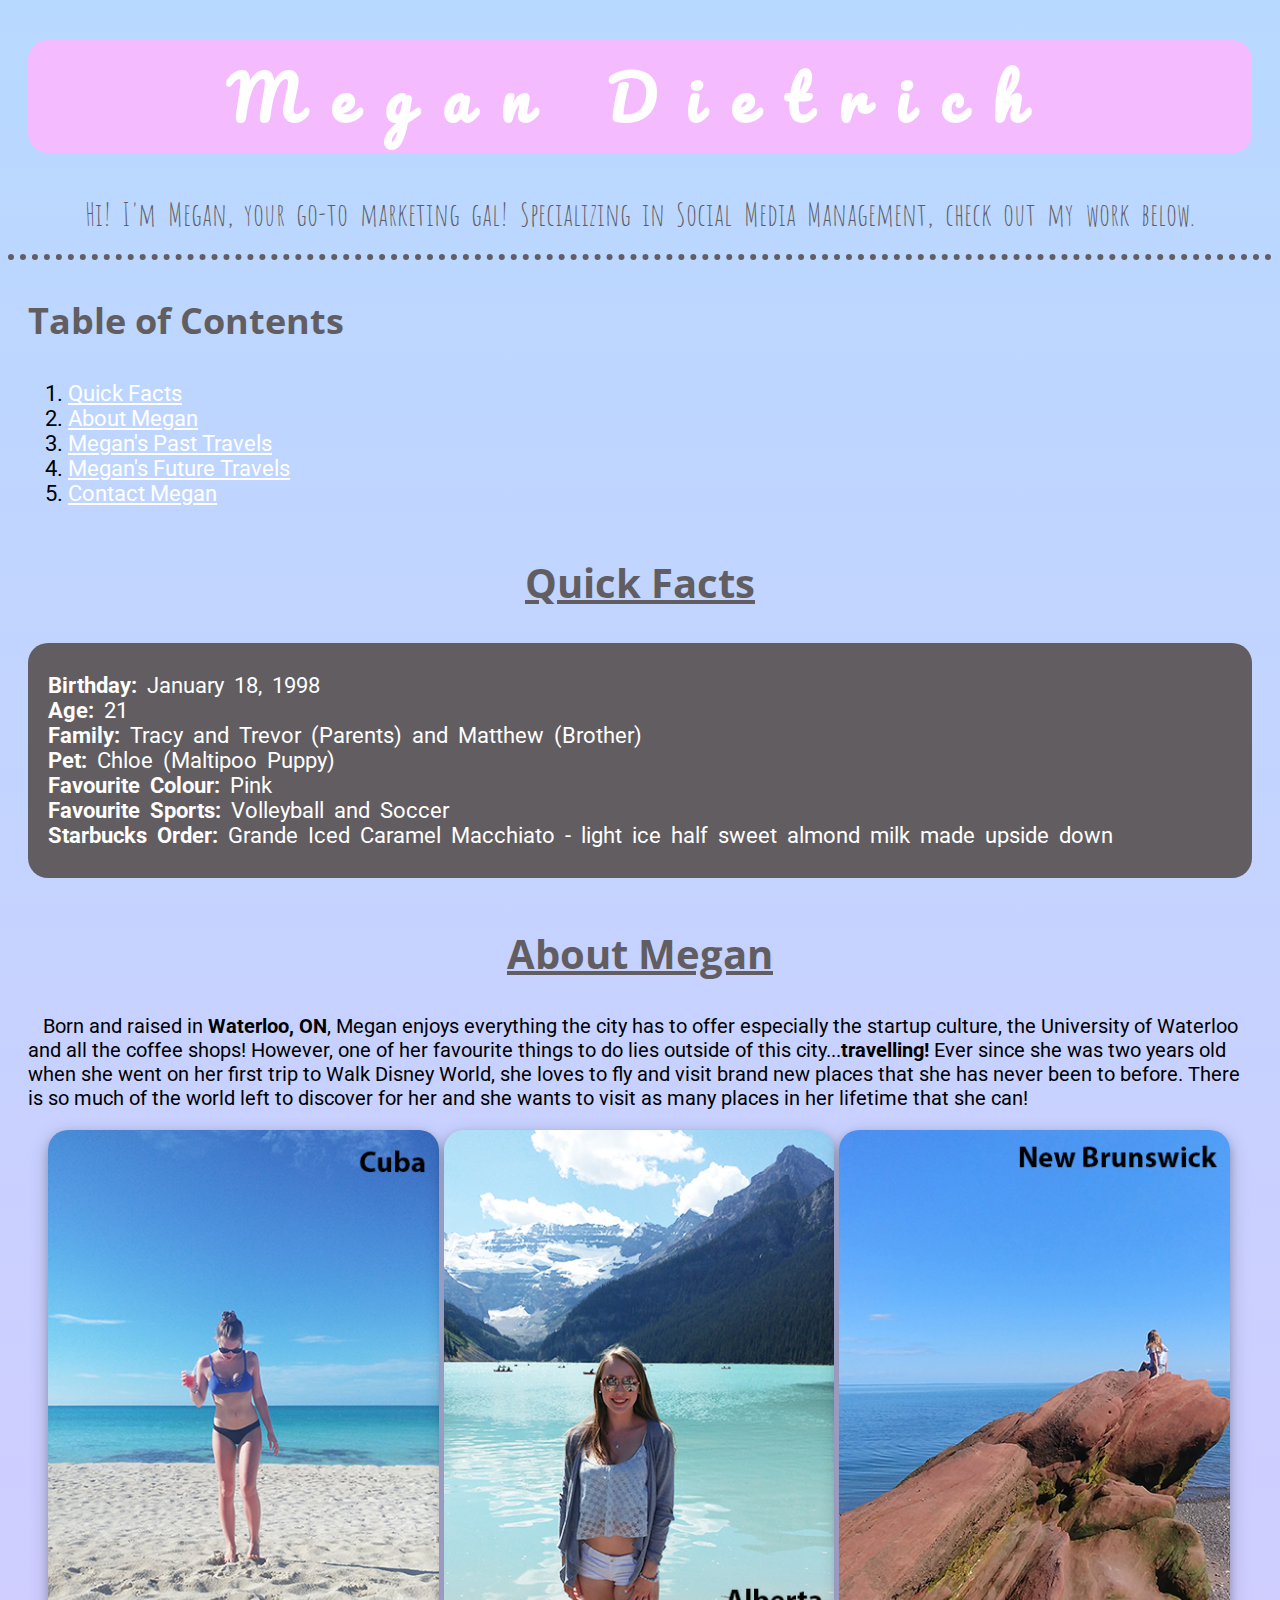
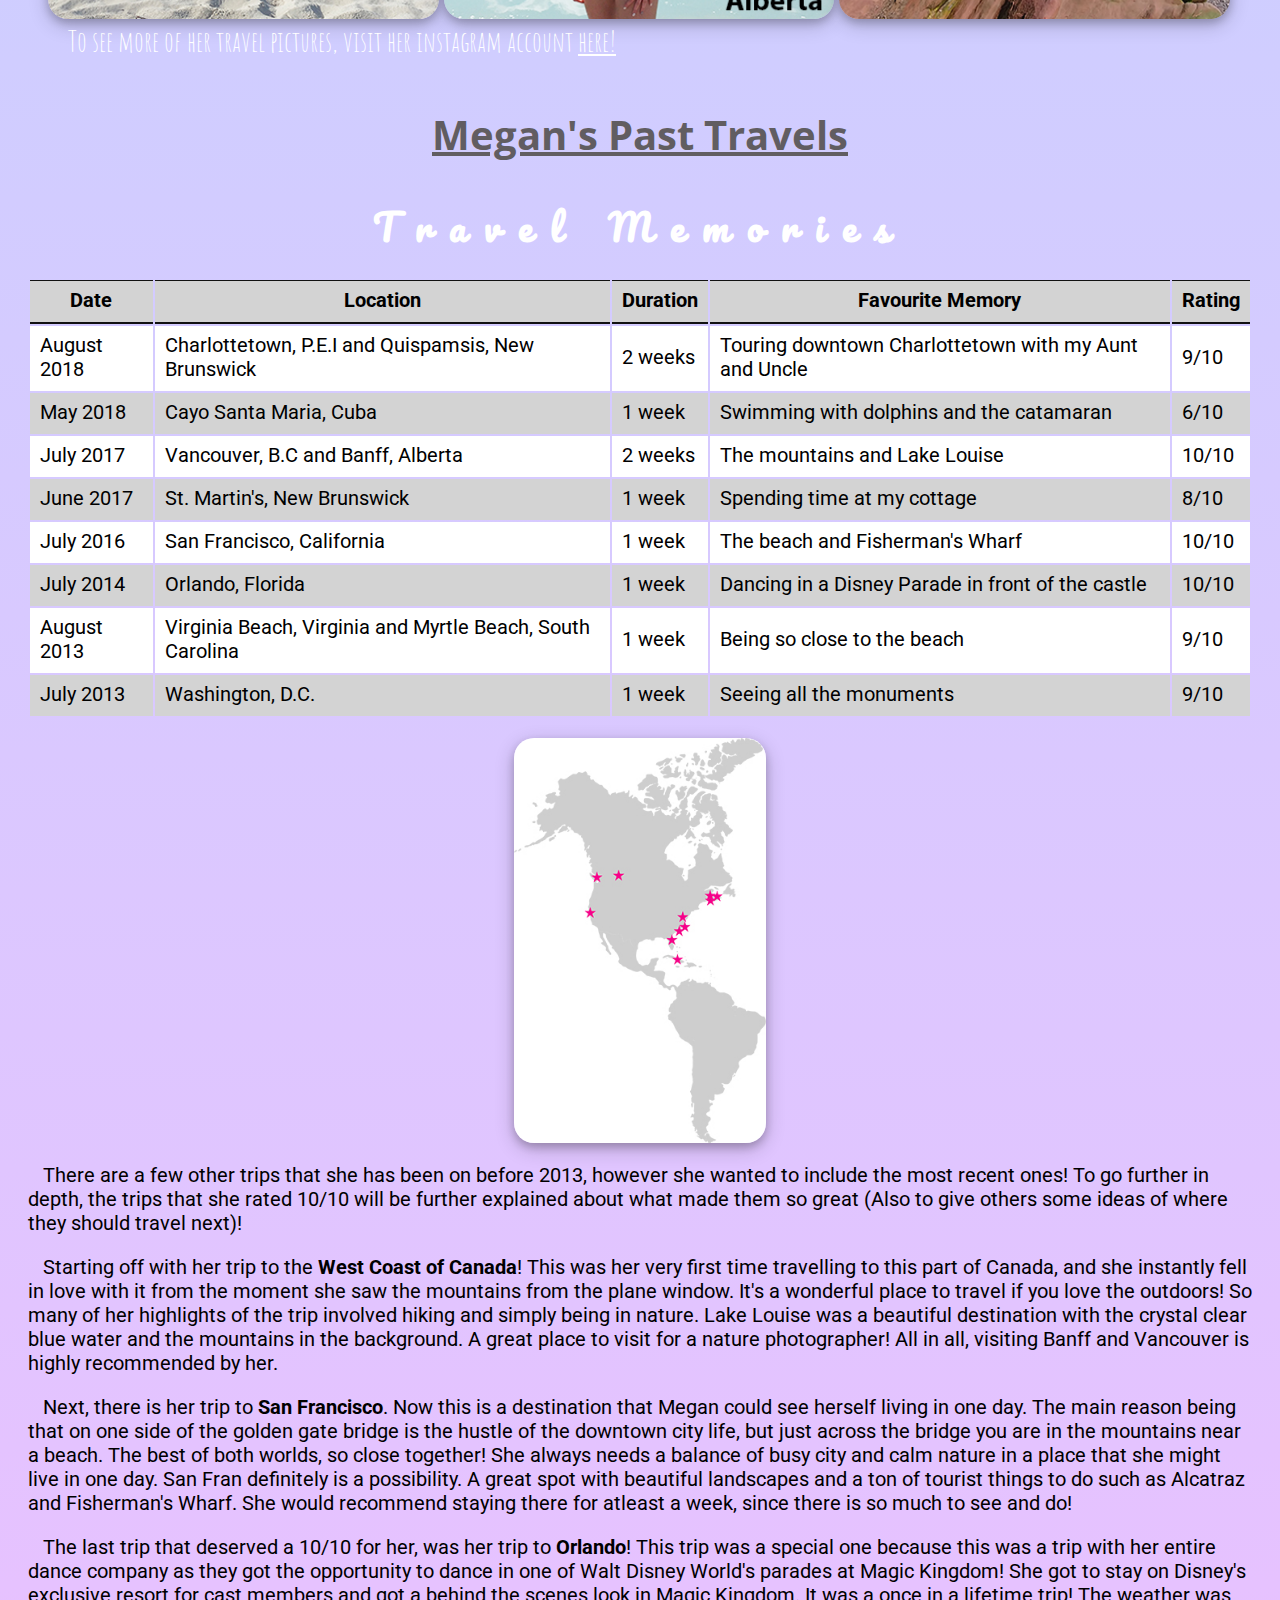
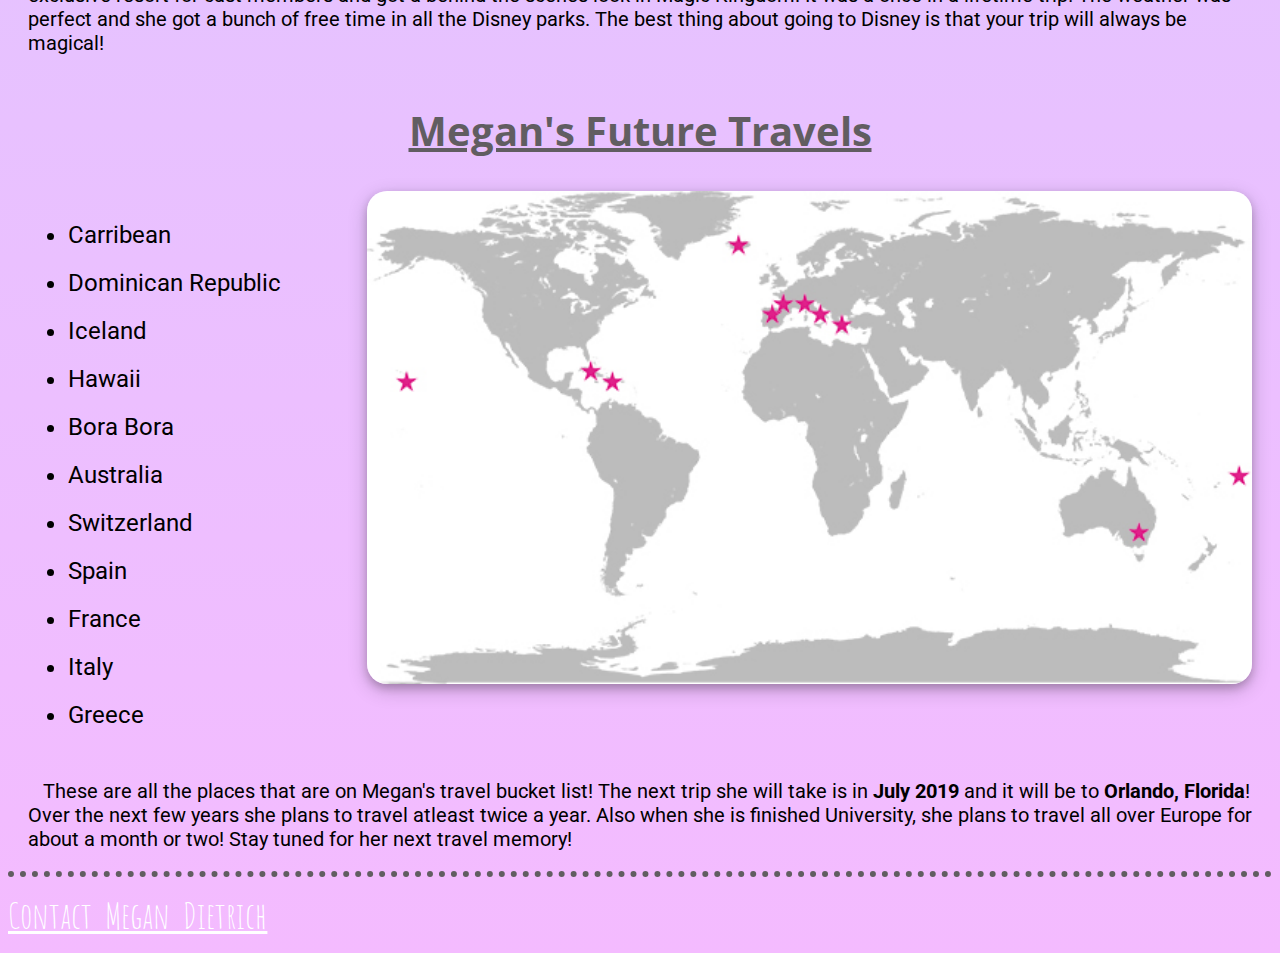
==== portfolio.html @ 213bd12e "adding new page" ====
<!DOCTYPE html>
<html>
    <head>  
        <title>Meet Megan Dietrich</title>
        <link rel="Stylesheet" href="style.css" type="text/css">
        <link href="https://fonts.googleapis.com/css?family=Amatic+SC|Pacifico|Roboto|Open+Sans+Condensed:300" rel="stylesheet">
    </head>
    
    <body>
        <header>
            <h1>Megan Dietrich</h1>
        </header>
        
        <div id="firstParagraph">
        <p>Hi! I'm Megan, your go-to marketing gal! Specializing in Social Media Management, check out my work below.</p>
        </div>
        
        <h3>Table of Contents</h3>
        <div id="nav">
            <ol>
                <li><a href="#Facts">Quick Facts</a></li>
                <li><a href="#About">About Megan</a></li>
                <li><a href="#Past">Megan's Past Travels</a></li>
                <li><a href="#Future">Megan's Future Travels</a></li>
                <li><a href="#Contact">Contact Megan</a></li>
            </ol>
        </div>
        
        <h2 id="Facts"><u>Quick Facts</u></h2>
        
        <div id="factsParagraph">    
            <p><b>Birthday:</b> January 18, 1998 <br> <b>Age:</b> 21 <br> <b>Family:</b> Tracy and  Trevor (Parents) and Matthew (Brother) <br> <b>Pet:</b> Chloe (Maltipoo Puppy) <br> <b>Favourite Colour:</b> Pink <br> <b>Favourite Sports:</b> Volleyball and Soccer <br> <b>Starbucks Order:</b> Grande Iced Caramel Macchiato - light ice half sweet almond milk made upside down</p>
        </div>
        
        <h2 id="About"><u>About Megan</u></h2>
        
        <div id="aboutParagraph">  
        <p>Born and raised in <strong>Waterloo, ON</strong>, Megan enjoys everything the city has to offer especially the startup culture, the University of Waterloo and all the coffee shops! However, one of her favourite things to do lies outside of this city...<strong>travelling!</strong> Ever since she was two years old when she went on her first trip to Walk Disney World, she loves to fly and visit brand new places that she has never been to before. There is so much of the world left to discover for her and she wants to visit as many places in her lifetime that she can!</p>
        </div>
        
        <figure>
        <img src="Images/CUBA.jpg" alt="Cuba Image">
        <img src="Images/AB.jpg" alt="Alberta Image">
        <img src="Images/NB.jpg" alt="New Brunswick Image">
            <figcaption>To see more of her travel pictures, visit her instagram account <a href="https://www.instagram.com/xomegan_dxo/"> here! </a></figcaption>
            </figure>
        
        <h2 id="Past"><u>Megan's Past Travels</u></h2>
    <table>
        <caption><b>Travel Memories</b></caption>
        <tr>
            <th>Date</th>
            <th>Location</th>
            <th>Duration</th>
            <th>Favourite Memory</th>
            <th>Rating</th>
        </tr>
        <tr>
            <td>August 2018</td>
            <td>Charlottetown, P.E.I and Quispamsis, New Brunswick</td>
            <td>2 weeks</td>
            <td>Touring downtown Charlottetown with my Aunt and Uncle</td>
            <td>9/10</td>
        </tr>
        <tr>
            <td>May 2018</td>
            <td>Cayo Santa Maria, Cuba</td>
            <td>1 week</td>
            <td>Swimming with dolphins and the catamaran</td>
            <td>6/10</td>
        </tr>
        <tr>
            <td>July 2017</td>
            <td>Vancouver, B.C and Banff, Alberta</td>
            <td>2 weeks</td>
            <td>The mountains and Lake Louise</td>
            <td>10/10</td>
        </tr>
        <tr>
            <td>June 2017</td>
            <td>St. Martin's, New Brunswick</td>
            <td>1 week</td>
            <td>Spending time at my cottage</td>
            <td>8/10</td>
        </tr>
        <tr>
            <td>July 2016</td>
            <td>San Francisco, California</td>
            <td>1 week</td>
            <td>The beach and Fisherman's Wharf</td>
            <td>10/10</td>
        </tr>
         <tr>
            <td>July 2014</td>
            <td>Orlando, Florida</td>
            <td>1 week</td>
            <td>Dancing in a Disney Parade in front of the castle</td>
            <td>10/10</td>
        </tr>
         <tr>
            <td>August 2013</td>
            <td>Virginia Beach, Virginia and Myrtle Beach, South Carolina</td>
            <td>1 week</td>
            <td>Being so close to the beach</td>
            <td>9/10</td>
        </tr>
        <tr>
            <td>July 2013</td>
            <td>Washington, D.C.</td>
            <td>1 week</td>
            <td>Seeing all the monuments</td>
            <td>9/10</td>
        </tr> 
    </table>
        
        <div id="map">
        <img src="Images/map.jpg" alt="Map Image">
           
        
        <p> There are a few other trips that she has been on before 2013, however she wanted to include the most recent ones! To go further in depth, the trips that she rated 10/10 will be further explained about what made them so great (Also to give others some ideas of where they should travel next)!</p> 
        
        <p>Starting off with her trip to the <strong>West Coast of Canada</strong>! This was her very first time travelling to this part of Canada, and she instantly fell in love with it from the moment she saw the mountains from the plane window. It's a wonderful place to travel if you love the outdoors! So many of her highlights of the trip involved hiking and simply being in nature. Lake Louise was a beautiful destination with the crystal clear blue water and the mountains in the background. A great place to visit for a nature photographer! All in all, visiting Banff and Vancouver is highly recommended by her.</p>
        
        <p>Next, there is her trip to <strong>San Francisco</strong>. Now this is a destination that Megan could see herself living in one day. The main reason being that on one side of the golden gate bridge is the hustle of the downtown city life, but just across the bridge you are in the mountains near a beach. The best of both worlds, so close together! She always needs a balance of busy city and calm nature in a place that she might live in one day. San Fran definitely is a possibility. A great spot with beautiful landscapes and a ton of tourist things to do such as Alcatraz and Fisherman's Wharf. She would recommend staying there for atleast a week, since there is so much to see and do!</p>
        
        <p>The last trip that deserved a 10/10 for her, was her trip to <strong>Orlando</strong>! This trip was a special one because this was a trip with her entire dance company as they got the opportunity to dance in one of Walt Disney World's parades at Magic Kingdom! She got to stay on Disney's exclusive resort for cast members and got a behind the scenes look in Magic Kingdom. It was a once in a lifetime trip! The weather was perfect and she got a bunch of free time in all the Disney parks. The best thing about going to Disney is that your trip will always be magical!</p>
             </div>
        
        <div id="worldMap">
        <h2 id="Future"><u>Megan's Future Travels</u></h2>
            <ul>
                <li>Carribean</li>
                <li>Dominican Republic</li>
                <li>Iceland</li>
                <li>Hawaii</li>
                <li>Bora Bora</li>
                <li>Australia</li>
                <li>Switzerland</li>
                <li>Spain</li>
                <li>France</li>
                <li>Italy</li>
                <li>Greece</li>
            </ul>
        
        <img src="Images/world.jpg" alt="World Image">
            </div>
        
        <div id="finalParagraph">
        <p>These are all the places that are on Megan's travel bucket list! The next trip she will take is in <strong>July 2019</strong> and it will be to <strong>Orlando, Florida</strong>! Over the next few years she plans to travel atleast twice a year. Also when she is finished University, she plans to travel all over Europe for about a month or two! Stay tuned for her next travel memory! </p>
        </div>
        
        <div id="Contact"><a href=“mailto:madietri@uwaterloo.ca” target="_blank"> Contact Megan Dietrich</a>
        </div>
    </body>
</html>
---- style.css ----
/* title */
h1 {
    margin-left: 20px;
    margin-right: 20px;
    text-align: center;
    letter-spacing: 0.5em;
    font-family: 'Pacifico', cursive;
    font-size: 60px;
    padding: 4px;
    background-color: #f4bbff;
    color: white;
    float: center;
    border-radius: 20px;
}

/* heading 2 */
h2 {
   padding-top: 15px;
   text-align: center; 
   font-family: 'Open Sans Condensed', sans-serif;
   font-size: 40px;
   color: #615d61;
   float: center;
}

/* heading 3 */
h3{
    margin-left: 20px;
    text-align: left;
    font-family: 'Open Sans Condensed', sans-serif;
    font-size: 36px;
    color: #615d61;
    
}

/* body */
body {
    background: linear-gradient(to bottom, #b8d9ff 0%, #f4bbff 100%);
    font-family: 'Roboto', sans-serif;
    font-size: 20px;
}

/* paragraph */
p {
    margin: 20px;
}

/* link css */
a:link{
     color: white;
}
a:hover{
    color: #615d61;
}
a:visited{
    color: #eb57ff;
}
a:active{
    color: #eb57ff;
}

/* first paragraph under title*/
#firstParagraph {
    text-align: center;
    font-family: 'Amatic SC', cursive;
    color: #615d61;
    font-size: 32px;
    word-spacing: 0.2em;
    border-bottom: 6px;
    border-color: #615d61;
    border-bottom-style: dotted;
}

/* table of contents*/
#nav{
    font-size: 22px;
    text-align: left;
    margin: 20px;
}

/* Facts */
#factsParagraph {
    text-align: left;
    margin: 20px;
    float: center;
    font-size: 22px;
    word-spacing: 5px;
    background-color: #615d61;
    padding-top: 10px;
    padding-bottom: 10px;
    border-radius: 20px;
    color: white;
}

/* 3 images of trips - About Megan*/
figure img{
    border-radius: 20px;
    width: 33%;
    box-shadow: 0 4px 8px 0 rgba(0, 0, 0, 0.2), 0 6px 20px 0 rgba(0, 0, 0, 0.2);
    display: inline;
    margin-left: 0;
    margin-left: 0;
}
figcaption {
    font-family: 'Amatic SC', cursive;
    color: white;
    margin-left: 20px;
    font-size: 28px;
}
#aboutParagraph{
    text-indent: 15px;
}

/* Image - Past Travels*/
#map img {
    border-radius: 20px;
    display: block;
    margin-left: auto;
    margin-right: auto;
    width: 20%;
    box-shadow: 0 4px 8px 0 rgba(0, 0, 0, 0.2), 0 6px 20px 0 rgba(0, 0, 0, 0.2);
}
#map {
    text-indent: 15px;
}
caption {
    font-family: 'Pacifico', cursive;
    letter-spacing: 0.5em;
    font-size: 36px;
    color: white;
}

/* table - Past Travels*/
table {
    width: 100%;
    padding: 20px;
}
th {
    text-align: center;
    font-family: 'Roboto', sans-serif;
    padding: 7px 10px 10px 10px;
    border-bottom: 2px solid #111111;  
    border-top: 1px solid #111111;
}
td {  
    text-align: left;
    font-family: 'Roboto', sans-serif;
    padding: 7px 10px 10px 10px;
}
tr {  
    background-color: white;
}
tr:nth-child(odd) {  
    background-color: lightgray;
}

/* Image - Future Travels*/
#worldMap ul {
    margin: 20px;
    float: left;
    font-size: 24px;
    line-height: 200%;
}
#worldMap img {
    border-radius: 20px;
    display: inline;
    margin-left: auto;
    margin-right: 20px;
    width: 70%;
    float: right;
    box-shadow: 0 4px 8px 0 rgba(0, 0, 0, 0.2), 0 6px 20px 0 rgba(0, 0, 0, 0.2);
}

/* final paragraph */
#finalParagraph {
    display: block;
    float: left;
    text-indent: 15px;
}

/* last part: contact */
#Contact {
    text-align: left;
    font-family: 'Amatic SC', cursive;
    font-size: 36px;
    word-spacing: 0.2em;
    padding-top: 15px;
    padding-bottom: 15px;
    border-top: 6px;
    width: 100%;
    border-color: #615d61;
    border-top-style: dotted;
    display: block;
    float: left;
}
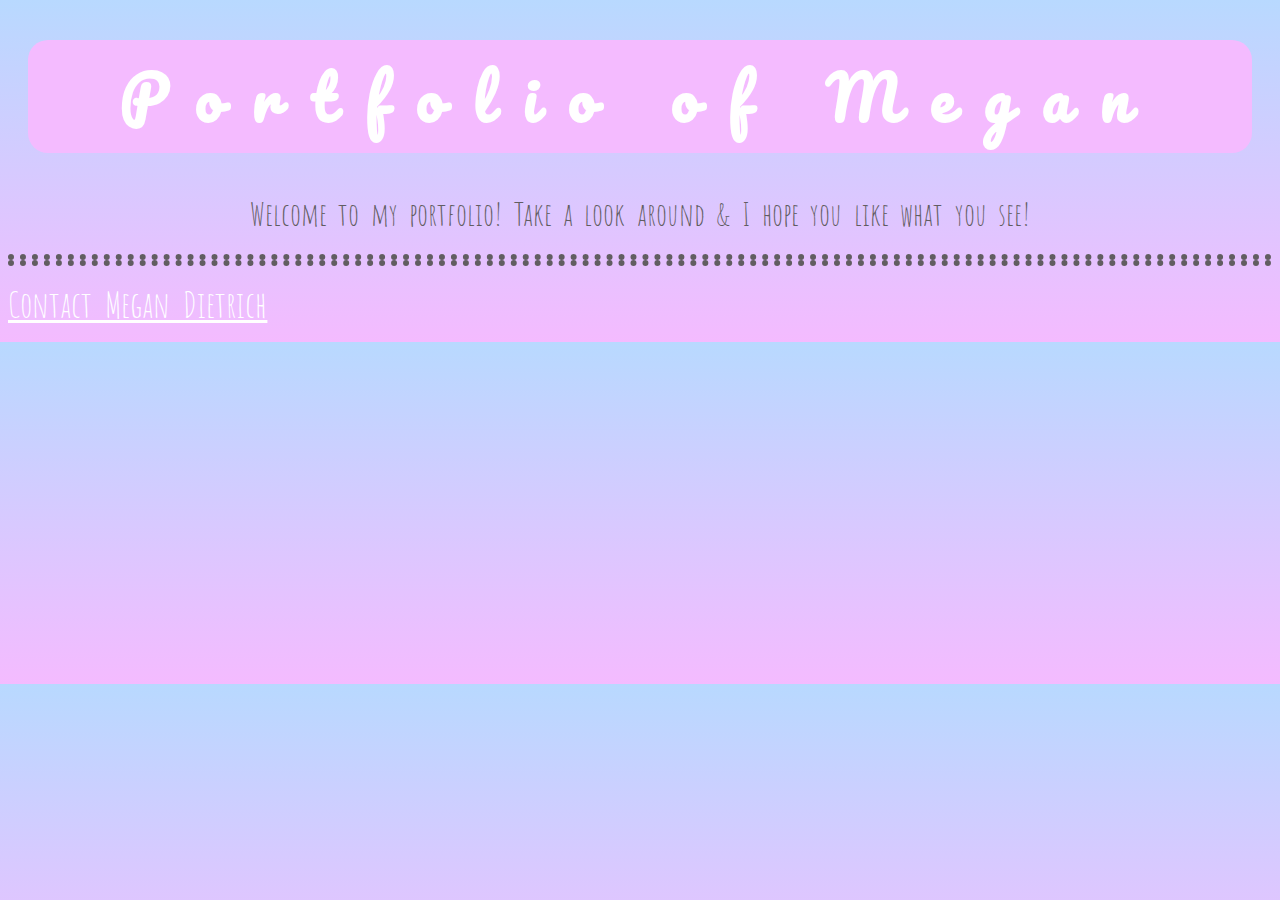
==== commit d1a9f447: "Update portfolio.html" ====
--- a/portfolio.html
+++ b/portfolio.html
@@ -1,154 +1,19 @@
 <!DOCTYPE html>
 <html>
     <head>  
-        <title>Meet Megan Dietrich</title>
+        <title>Megan Dietrich Portfolio</title>
         <link rel="Stylesheet" href="style.css" type="text/css">
         <link href="https://fonts.googleapis.com/css?family=Amatic+SC|Pacifico|Roboto|Open+Sans+Condensed:300" rel="stylesheet">
     </head>
     
     <body>
         <header>
-            <h1>Megan Dietrich</h1>
+            <h1>Portfolio of Megan</h1>
         </header>
         
         <div id="firstParagraph">
-        <p>Hi! I'm Megan, your go-to marketing gal! Specializing in Social Media Management, check out my work below.</p>
-        </div>
-        
-        <h3>Table of Contents</h3>
-        <div id="nav">
-            <ol>
-                <li><a href="#Facts">Quick Facts</a></li>
-                <li><a href="#About">About Megan</a></li>
-                <li><a href="#Past">Megan's Past Travels</a></li>
-                <li><a href="#Future">Megan's Future Travels</a></li>
-                <li><a href="#Contact">Contact Megan</a></li>
-            </ol>
-        </div>
-        
-        <h2 id="Facts"><u>Quick Facts</u></h2>
-        
-        <div id="factsParagraph">    
-            <p><b>Birthday:</b> January 18, 1998 <br> <b>Age:</b> 21 <br> <b>Family:</b> Tracy and  Trevor (Parents) and Matthew (Brother) <br> <b>Pet:</b> Chloe (Maltipoo Puppy) <br> <b>Favourite Colour:</b> Pink <br> <b>Favourite Sports:</b> Volleyball and Soccer <br> <b>Starbucks Order:</b> Grande Iced Caramel Macchiato - light ice half sweet almond milk made upside down</p>
-        </div>
-        
-        <h2 id="About"><u>About Megan</u></h2>
-        
-        <div id="aboutParagraph">  
-        <p>Born and raised in <strong>Waterloo, ON</strong>, Megan enjoys everything the city has to offer especially the startup culture, the University of Waterloo and all the coffee shops! However, one of her favourite things to do lies outside of this city...<strong>travelling!</strong> Ever since she was two years old when she went on her first trip to Walk Disney World, she loves to fly and visit brand new places that she has never been to before. There is so much of the world left to discover for her and she wants to visit as many places in her lifetime that she can!</p>
-        </div>
-        
-        <figure>
-        <img src="Images/CUBA.jpg" alt="Cuba Image">
-        <img src="Images/AB.jpg" alt="Alberta Image">
-        <img src="Images/NB.jpg" alt="New Brunswick Image">
-            <figcaption>To see more of her travel pictures, visit her instagram account <a href="https://www.instagram.com/xomegan_dxo/"> here! </a></figcaption>
-            </figure>
-        
-        <h2 id="Past"><u>Megan's Past Travels</u></h2>
-    <table>
-        <caption><b>Travel Memories</b></caption>
-        <tr>
-            <th>Date</th>
-            <th>Location</th>
-            <th>Duration</th>
-            <th>Favourite Memory</th>
-            <th>Rating</th>
-        </tr>
-        <tr>
-            <td>August 2018</td>
-            <td>Charlottetown, P.E.I and Quispamsis, New Brunswick</td>
-            <td>2 weeks</td>
-            <td>Touring downtown Charlottetown with my Aunt and Uncle</td>
-            <td>9/10</td>
-        </tr>
-        <tr>
-            <td>May 2018</td>
-            <td>Cayo Santa Maria, Cuba</td>
-            <td>1 week</td>
-            <td>Swimming with dolphins and the catamaran</td>
-            <td>6/10</td>
-        </tr>
-        <tr>
-            <td>July 2017</td>
-            <td>Vancouver, B.C and Banff, Alberta</td>
-            <td>2 weeks</td>
-            <td>The mountains and Lake Louise</td>
-            <td>10/10</td>
-        </tr>
-        <tr>
-            <td>June 2017</td>
-            <td>St. Martin's, New Brunswick</td>
-            <td>1 week</td>
-            <td>Spending time at my cottage</td>
-            <td>8/10</td>
-        </tr>
-        <tr>
-            <td>July 2016</td>
-            <td>San Francisco, California</td>
-            <td>1 week</td>
-            <td>The beach and Fisherman's Wharf</td>
-            <td>10/10</td>
-        </tr>
-         <tr>
-            <td>July 2014</td>
-            <td>Orlando, Florida</td>
-            <td>1 week</td>
-            <td>Dancing in a Disney Parade in front of the castle</td>
-            <td>10/10</td>
-        </tr>
-         <tr>
-            <td>August 2013</td>
-            <td>Virginia Beach, Virginia and Myrtle Beach, South Carolina</td>
-            <td>1 week</td>
-            <td>Being so close to the beach</td>
-            <td>9/10</td>
-        </tr>
-        <tr>
-            <td>July 2013</td>
-            <td>Washington, D.C.</td>
-            <td>1 week</td>
-            <td>Seeing all the monuments</td>
-            <td>9/10</td>
-        </tr> 
-    </table>
-        
-        <div id="map">
-        <img src="Images/map.jpg" alt="Map Image">
-           
-        
-        <p> There are a few other trips that she has been on before 2013, however she wanted to include the most recent ones! To go further in depth, the trips that she rated 10/10 will be further explained about what made them so great (Also to give others some ideas of where they should travel next)!</p> 
-        
-        <p>Starting off with her trip to the <strong>West Coast of Canada</strong>! This was her very first time travelling to this part of Canada, and she instantly fell in love with it from the moment she saw the mountains from the plane window. It's a wonderful place to travel if you love the outdoors! So many of her highlights of the trip involved hiking and simply being in nature. Lake Louise was a beautiful destination with the crystal clear blue water and the mountains in the background. A great place to visit for a nature photographer! All in all, visiting Banff and Vancouver is highly recommended by her.</p>
-        
-        <p>Next, there is her trip to <strong>San Francisco</strong>. Now this is a destination that Megan could see herself living in one day. The main reason being that on one side of the golden gate bridge is the hustle of the downtown city life, but just across the bridge you are in the mountains near a beach. The best of both worlds, so close together! She always needs a balance of busy city and calm nature in a place that she might live in one day. San Fran definitely is a possibility. A great spot with beautiful landscapes and a ton of tourist things to do such as Alcatraz and Fisherman's Wharf. She would recommend staying there for atleast a week, since there is so much to see and do!</p>
-        
-        <p>The last trip that deserved a 10/10 for her, was her trip to <strong>Orlando</strong>! This trip was a special one because this was a trip with her entire dance company as they got the opportunity to dance in one of Walt Disney World's parades at Magic Kingdom! She got to stay on Disney's exclusive resort for cast members and got a behind the scenes look in Magic Kingdom. It was a once in a lifetime trip! The weather was perfect and she got a bunch of free time in all the Disney parks. The best thing about going to Disney is that your trip will always be magical!</p>
-             </div>
-        
-        <div id="worldMap">
-        <h2 id="Future"><u>Megan's Future Travels</u></h2>
-            <ul>
-                <li>Carribean</li>
-                <li>Dominican Republic</li>
-                <li>Iceland</li>
-                <li>Hawaii</li>
-                <li>Bora Bora</li>
-                <li>Australia</li>
-                <li>Switzerland</li>
-                <li>Spain</li>
-                <li>France</li>
-                <li>Italy</li>
-                <li>Greece</li>
-            </ul>
-        
-        <img src="Images/world.jpg" alt="World Image">
-            </div>
-        
-        <div id="finalParagraph">
-        <p>These are all the places that are on Megan's travel bucket list! The next trip she will take is in <strong>July 2019</strong> and it will be to <strong>Orlando, Florida</strong>! Over the next few years she plans to travel atleast twice a year. Also when she is finished University, she plans to travel all over Europe for about a month or two! Stay tuned for her next travel memory! </p>
-        </div>
-        
+        <p>Welcome to my portfolio! Take a look around & I hope you like what you see!</p>
+        </div>  
         <div id="Contact"><a href=“mailto:madietri@uwaterloo.ca” target="_blank"> Contact Megan Dietrich</a>
         </div>
     </body>
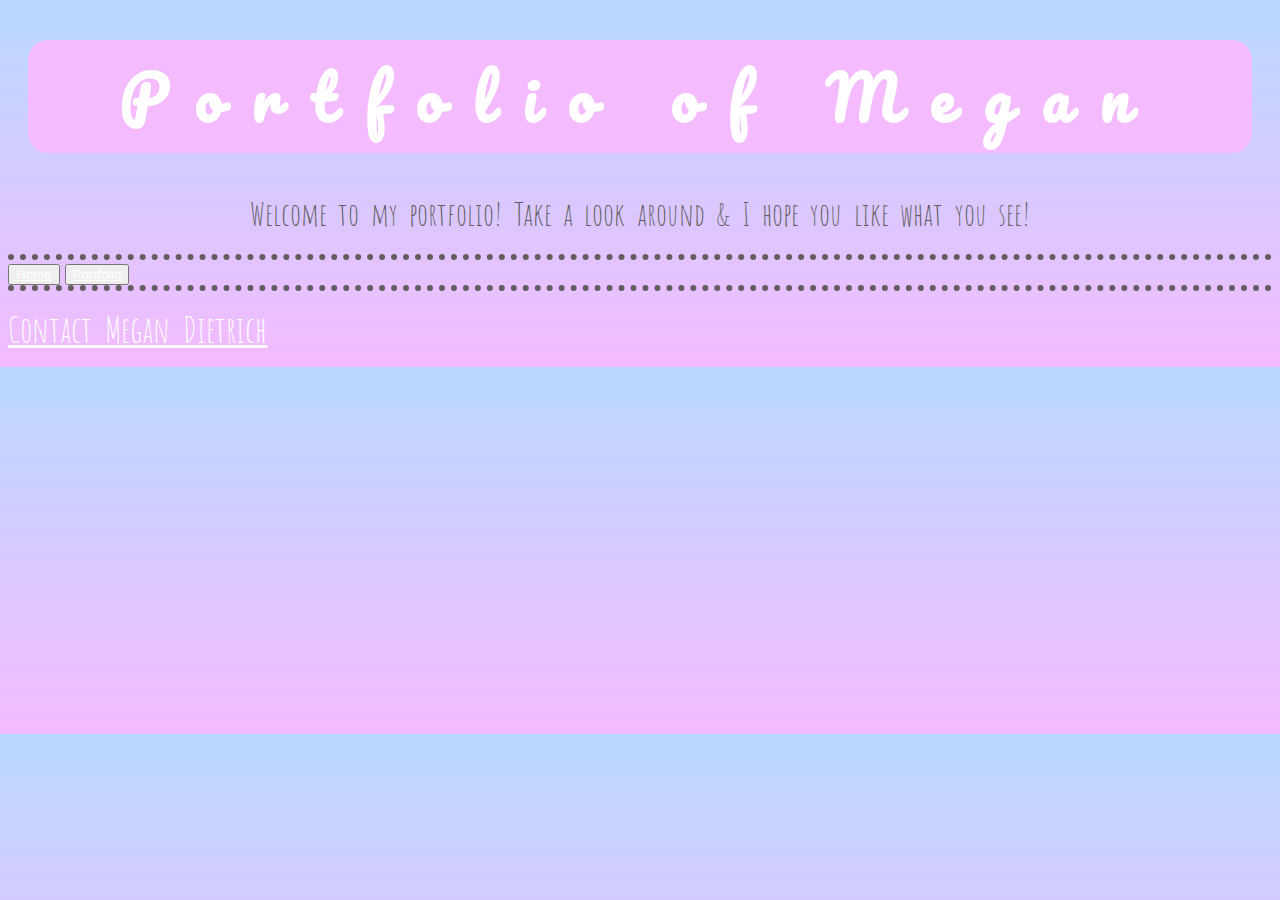
==== commit 21e64d01: "Update portfolio.html" ====
--- a/portfolio.html
+++ b/portfolio.html
@@ -8,12 +8,18 @@
     
     <body>
         <header>
+            <div id="portfolioHeader">
             <h1>Portfolio of Megan</h1>
+                 </div> 
         </header>
-        
+           
         <div id="firstParagraph">
         <p>Welcome to my portfolio! Take a look around & I hope you like what you see!</p>
-        </div>  
+        </div> 
+        
+        <button type="button"><a href="index.html">Home</a></button>
+        <button type="button"><a href="portfolio.html">Portfolio</a></button>
+        
         <div id="Contact"><a href=“mailto:madietri@uwaterloo.ca” target="_blank"> Contact Megan Dietrich</a>
         </div>
     </body>
